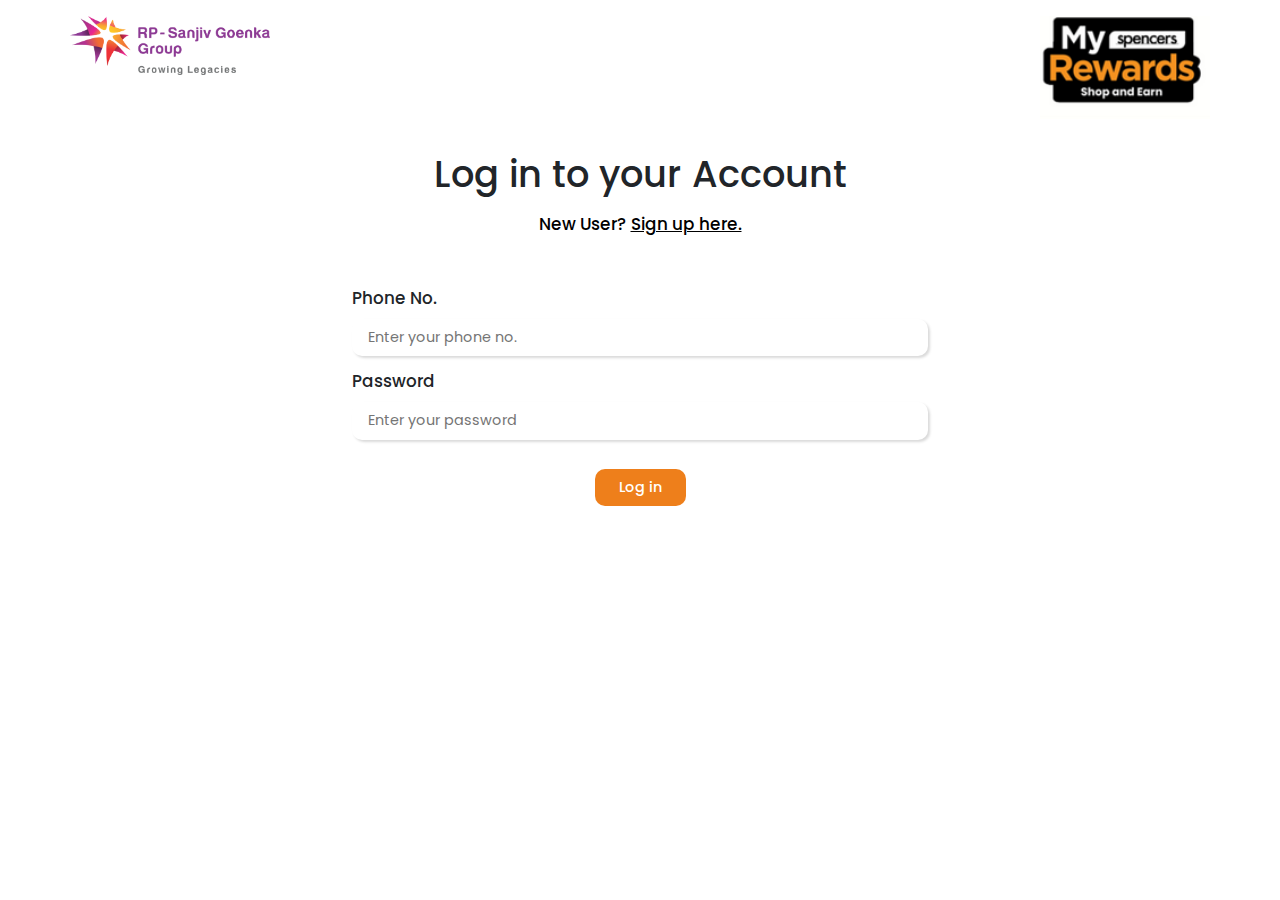
==== index.html @ 9caca3c6 "add login and signup page structure with CSS styling" ====
<!doctype html>
<html lang="en">

<head>
    <meta charset="utf-8">
    <meta name="viewport" content="width=device-width, initial-scale=1">
    <title>Login</title>
    <link rel="shortcut icon" href="assets/images/logo/fav.png" type="image/x-icon">
    <!-- Bootstrap CSS Link -->
    <link href="https://cdn.jsdelivr.net/npm/bootstrap@5.3.3/dist/css/bootstrap.min.css" rel="stylesheet"
        integrity="sha384-QWTKZyjpPEjISv5WaRU9OFeRpok6YctnYmDr5pNlyT2bRjXh0JMhjY6hW+ALEwIH" crossorigin="anonymous">
    <!-- Link to Font Awesome -->
    <link rel="stylesheet" href="https://cdnjs.cloudflare.com/ajax/libs/font-awesome/6.6.0/css/all.min.css"
        integrity="sha512-Kc323vGBEqzTmouAECnVceyQqyqdsSiqLQISBL29aUW4U/M7pSPA/gEUZQqv1cwx4OnYxTxve5UMg5GT6L4JJg=="
        crossorigin="anonymous" referrerpolicy="no-referrer" />
    <!-- Link to AOS Animations -->
    <link href="https://unpkg.com/aos@2.3.1/dist/aos.css" rel="stylesheet">
    <!-- Link to Google Fonts -->
    <link rel="preconnect" href="https://fonts.googleapis.com">
    <link rel="preconnect" href="https://fonts.gstatic.com" crossorigin>
    <link href="https://fonts.googleapis.com/css2?family=Cormorant+Garamond:ital,wght@0,300;0,400;0,500;0,600;0,700;1,300;1,400;1,500;1,600;1,700&family=DM+Sans:ital,opsz,wght@0,9..40,100..1000;1,9..40,100..1000&family=Inter:ital,opsz,wght@0,14..32,100..900;1,14..32,100..900&family=Jost:ital,wght@0,100..900;1,100..900&family=Montserrat:ital,wght@0,100..900;1,100..900&family=Poppins:ital,wght@0,100;0,200;0,300;0,400;0,500;0,600;0,700;0,800;0,900;1,100;1,200;1,300;1,400;1,500;1,600;1,700;1,800;1,900&family=Sail&family=Sour+Gummy:ital,wght@0,100..900;1,100..900&family=Tangerine:wght@400;700&family=Work+Sans:ital,wght@0,100..900;1,100..900&display=swap" rel="stylesheet">
    <!-- CSS Link -->
    <link rel="stylesheet" href="assets/css/style.css">
</head>

<body>

    <!-- Logo Row Start -->
    <section class="logo-row container-lg">
        <img src="assets/images/Rpsg-logo.webp" alt="logo" id="logo-1">
        <img src="assets/images/rewards-logo.png" alt="logo">
    </section> 
    <!-- Logo Row End -->

    <!-- Login Head Start -->
    <section class="login-head container-lg">
        <h1>Log in to your Account</h1>
        <span>New User? <a href="signup.html">Sign up here.</a></span>
    </section> 
    <!-- Login Head End -->

    <!-- Form Start -->
    <form action="signup.html">
        <label for="phone" id="phone">Phone No.</label>
        <input type="number" name="phone" id="phone" placeholder="Enter your phone no.">
        <label for="pass" id="pass">Password</label>
        <input type="password" name="pass" id="pass" placeholder="Enter your password">
        <button type="submit">Log in</button>
    </form> 
    <!-- Form End -->


    <!-- -------------------------------------------------------------------------------------------------------------------------------- -->

    <!-- Bootstrap JS Link -->
    <script src="https://cdn.jsdelivr.net/npm/bootstrap@5.3.3/dist/js/bootstrap.bundle.min.js"
        integrity="sha384-YvpcrYf0tY3lHB60NNkmXc5s9fDVZLESaAA55NDzOxhy9GkcIdslK1eN7N6jIeHz"
        crossorigin="anonymous"></script>

    <!-- AOS Animation JS Link -->
    <script src="https://unpkg.com/aos@2.3.1/dist/aos.js"></script>
    <script>
        AOS.init();
    </script>

    <!-- JS Link -->
    <script src="assets/js/script.js"></script>

</body>

</html>
---- assets/css/style.css ----
* {
  margin: 0;
  padding: 0;
  box-sizing: border-box;
  /* font-family: "Poppins", serif; */
  /* font-family: "DM Sans", serif; */
}

/* Logo Row Start */
.logo-row {
  display: flex;
  justify-content: space-between;
  align-items: start;
  padding: 1rem 0 0 0;
}

.logo-row img {
  width: 170px;
}
.logo-row #logo-1 {
  width: 200px;
}

@media screen and (max-width: 768px) {
  .logo-row {
    padding: 1rem 0.5rem;
  }
  .logo-row img {
    width: 110px;
  }
  .logo-row #logo-1 {
    width: 130px;
  }
}
/* Logo Row End */

/* Login Head Start */
.login-head{
    margin-top: 2rem;
}
.login-head h1{
    font-size: calc(1.5rem + 1vw);
    text-align: center;
    font-family: "Poppins", serif;
}
.login-head span{
    font-size: calc(0.25rem + 1vw);
    font-family: "Poppins", serif;
    margin-top: 1rem;
    text-align: center;
    display: block;
    color: #000;
    font-weight: 500;
}
.login-head span a{
    color: #000;
}

@media screen and (max-width: 768px) {
    .login-head{
        margin-top: 1.5rem;
        padding: 0 3.5rem;
    }
}

@media screen and (max-width: 400px) {
    .login-head h1{
        font-size: calc(1.7rem + 1vw);
    }
    .login-head span{
        font-size: calc(0.7rem + 1vw);
        margin-top: 0.7rem;
    }
}

@media screen and (min-width: 400px) and (max-width: 768px) {
    .login-head h1{
        font-size: calc(1.9rem + 1vw);
    }
    .login-head span{
        font-size: calc(0.75rem + 1vw);
        margin-top: 0.85rem;
        margin-top: 0.8rem;
    }
}
/* Login Head End */

/* Form Start */
form{
  width: 45%;
  margin: 3rem auto;
  display: flex;
  flex-direction: column;
  align-items: center;
}
form label{
  width: 100%;
  font-size: calc(0.25rem + 1vw);
  font-weight: 500;
  font-family: "Poppins", serif;
}
form input{
  width: 100%;
  font-size: calc(0.1rem + 1vw);
  font-family: "Poppins", serif;
  padding: 0.5rem 1rem;
  margin: 0.5rem 0 0.8rem 0;
  outline: none;
  border: none;
  border-radius: 10px;
  transition: all 0.1s ease;
  box-shadow: rgba(0, 0, 0, 0.15) 2px 2px 2.6px;
}
form input:focus{
  box-shadow: rgba(0, 0, 0, 0.24) 0px 3px 7px;
}
form input[type="number"]::-webkit-inner-spin-button{
  -webkit-appearance: none;
}
form button{
  width: max-content;
  margin-top: 1rem;
  border: none;
  color: #fff;
  padding: 0.5rem 1.5rem;
  font-size: calc(0.1rem + 1vw);
  font-family: "Poppins", serif;
  background-color: #ee7f1b;
  border-radius: 10px;
  font-weight: 500;
  transition: all 0.2s ease;
}
form button:hover{
  background-color: #e8710a;
}

@media screen and (max-width: 768px) {
  form{
    width: 80%;
    margin: 2.5rem auto;
  }
  form label{
    font-size: calc(0.85rem + 1vw);
  }
  form input{
    font-size: calc(0.75rem + 1vw);
    padding: 0.6rem 1rem;
    font-weight: 420;
    margin: 0.6rem 0 1.1rem 0;
    border-radius: 9px;
    box-shadow: rgba(0, 0, 0, 0.15) 2.5px 2.5px 2.6px;
  }
  form input:focus{
    box-shadow: rgba(0, 0, 0, 0.24) 0px 3.5px 7.5px;
  }
  form button{
    margin-top: 1rem;
    padding: 0.4rem 1.5rem;
    font-size: calc(0.7rem + 1vw);
    border-radius: 10px;
  }
}
/* Form End */
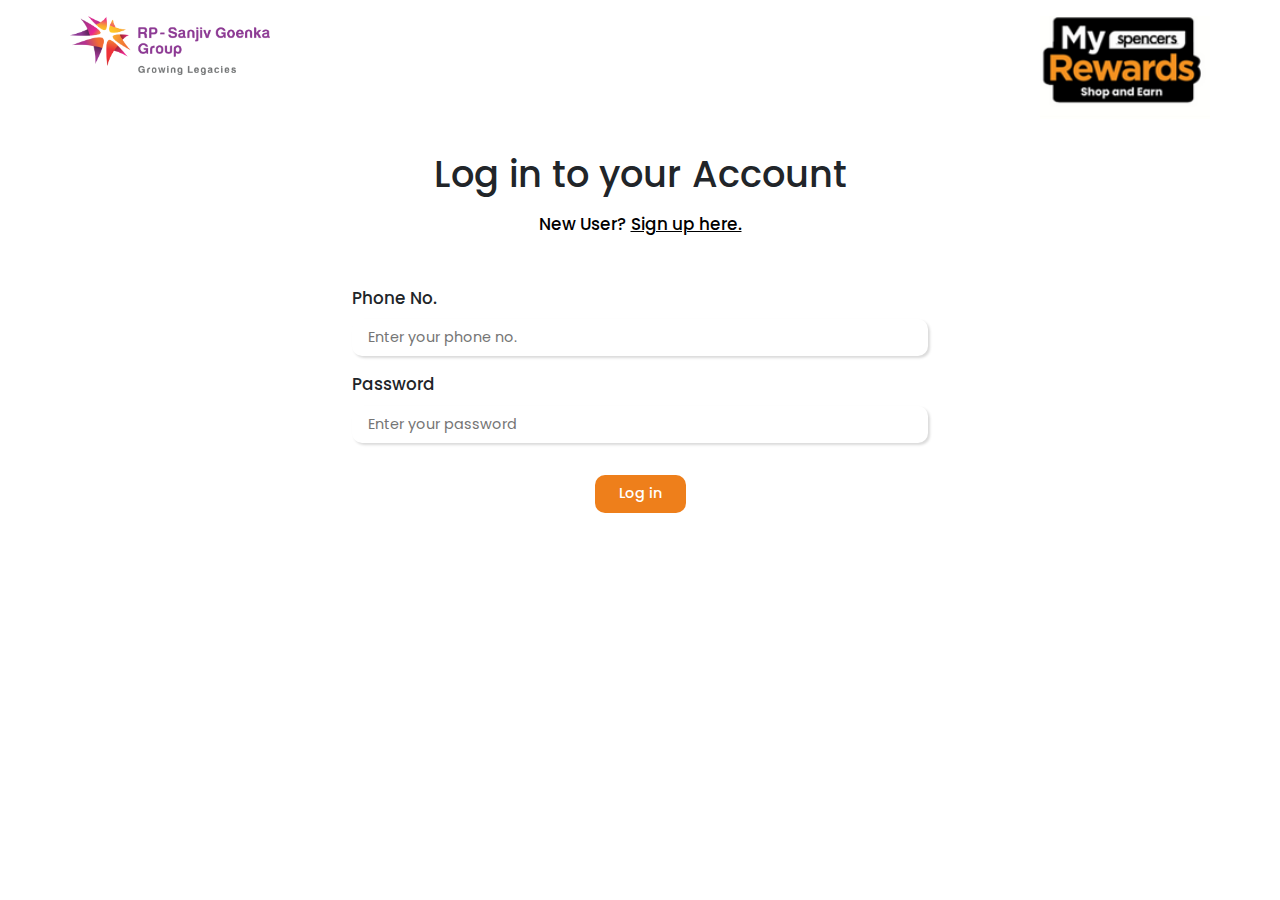
==== commit caa5aad8: "add OTP verification page and implement input handling for OTP fields" ====
--- a/index.html
+++ b/index.html
@@ -40,7 +40,7 @@
     <!-- Login Head End -->
 
     <!-- Form Start -->
-    <form action="signup.html">
+    <form action="otp.html">
         <label for="phone" id="phone">Phone No.</label>
         <input type="number" name="phone" id="phone" placeholder="Enter your phone no.">
         <label for="pass" id="pass">Password</label>
--- a/assets/css/style.css
+++ b/assets/css/style.css
@@ -40,6 +40,12 @@
 }
 .login-head h1{
     font-size: calc(1.5rem + 1vw);
+    text-align: center;
+    font-family: "Poppins", serif;
+}
+.login-head h2{
+    font-size: calc(0.7rem + 1vw);
+    margin-top: 1.5rem;
     text-align: center;
     font-family: "Poppins", serif;
 }
@@ -61,12 +67,19 @@
         margin-top: 1.5rem;
         padding: 0 3.5rem;
     }
+    #signup-head{
+      padding: 0 2rem;
+    }
 }
 
 @media screen and (max-width: 400px) {
     .login-head h1{
-        font-size: calc(1.7rem + 1vw);
-    }
+        font-size: calc(1.6rem + 1vw);
+    }
+    .login-head h2{
+      margin-top: 0.8rem;
+      font-size: calc(0.95rem + 1vw);
+  }
     .login-head span{
         font-size: calc(0.7rem + 1vw);
         margin-top: 0.7rem;
@@ -75,8 +88,12 @@
 
 @media screen and (min-width: 400px) and (max-width: 768px) {
     .login-head h1{
-        font-size: calc(1.9rem + 1vw);
-    }
+        font-size: calc(1.8rem + 1vw);
+    }
+    .login-head h2{
+      margin-top: 0.8rem;
+      font-size: calc(1.05rem + 1vw);
+  }
     .login-head span{
         font-size: calc(0.75rem + 1vw);
         margin-top: 0.85rem;
@@ -104,7 +121,7 @@
   font-size: calc(0.1rem + 1vw);
   font-family: "Poppins", serif;
   padding: 0.5rem 1rem;
-  margin: 0.5rem 0 0.8rem 0;
+  margin: 0.5rem 0 1rem 0;
   outline: none;
   border: none;
   border-radius: 10px;
@@ -134,9 +151,22 @@
   background-color: #e8710a;
 }
 
+form span{
+  font-size: calc(0.2rem + 1vw);
+  font-family: "Poppins", serif;
+  margin: 1rem 0 0.5rem 0;
+  text-align: center;
+  display: block;
+  color: #000;
+  font-weight: 500;
+}
+form span a{
+  color: #000;
+}
+
 @media screen and (max-width: 768px) {
   form{
-    width: 80%;
+    width: 85%;
     margin: 2.5rem auto;
   }
   form label{
@@ -155,9 +185,108 @@
   }
   form button{
     margin-top: 1rem;
-    padding: 0.4rem 1.5rem;
-    font-size: calc(0.7rem + 1vw);
+    padding: 0.45rem 1.7rem;
+    font-size: calc(0.75rem + 1vw);
     border-radius: 10px;
   }
+  form span{
+    font-size: calc(0.65rem + 1vw);
+    margin: 0.8rem 0 0.3rem 0;
+  }
 }
 /* Form End */
+
+
+/* ------- Verify OTP Page Styles ------- */
+/* Verify OTP Head Start */
+.verify-otp-head{
+  margin-top: 2rem;
+  text-align: center;
+}
+.verify-otp-head h1{
+  font-family: "Poppins", serif;
+  font-size: calc(0.9rem + 1vw);
+  margin-top: 1.5rem;
+  font-weight: 600;
+}
+.otp-form form {
+  width: 30%;
+  padding: 1.5rem 1.5rem 0.5rem 1.5rem;
+  margin-top: 0.5rem;
+}
+.otp-form form .inp-field{
+  display: flex;
+  justify-content: space-between;
+}
+.otp-form form .inp-field input{
+  width: 22%;
+  font-size: calc(1.5rem + 0.5vw);
+  font-weight: 700;
+  padding: 0.5rem 0;
+  font-family: "Poppins", serif;
+  text-align: center;
+  border: 2px solid transparent;
+  transition: all 0.1s ease-in-out;
+  background-color: #d9d9d9;
+}
+.otp-form form .inp-field input:focus{
+  border: 2px solid #fff;
+}
+.otp-form form .resend{
+  width: 100%;
+}
+.otp-form form .resend a{
+  font-family: "Poppins", serif;
+  display: block;
+  font-size: calc(0.4rem + 0.5vw);
+  font-weight: 500;
+  text-decoration: none;
+  color: #000;
+  display:flex;
+  align-items: center;
+  justify-content: end;
+}
+.otp-form form .resend a i{
+  margin-right: 5px;
+}
+
+@media screen and (max-width: 768px) {
+  .verify-otp-head h1{
+    font-size: calc(1.2rem + 1vw);
+  }
+  .verify-otp-head svg{
+    width: 4rem;
+  }
+  .otp-form form {
+    width: 70%;
+    padding: 0.5rem 1rem 0.5rem 1rem;
+    margin-top: 0.5rem;
+  }
+  .otp-form form .inp-field input{
+    width: 21%;
+    font-size: calc(1.1rem + 0.5vw);
+    padding: 0.42rem 0;
+    border: 2px solid transparent;
+  }
+  .otp-form form .resend a{
+    font-size: calc(0.6rem + 0.5vw);
+  }
+}
+@media screen and (min-width: 390px) and (max-width: 450px) {
+  .verify-otp-head h1{
+    font-size: calc(1.4rem + 1vw);
+  }
+  .otp-form form .inp-field input{
+    padding: 0.65rem 0;
+  }
+  .otp-form form .resend a{
+    font-size: calc(0.65rem + 0.5vw);
+  }
+}
+@media screen and (min-width: 1400px) {
+  .otp-form form .inp-field input{
+      font-size: calc(1.7rem + 0.5vw);
+      padding: 0.8rem 0;
+  }
+}
+/* Verify OTP Head End */
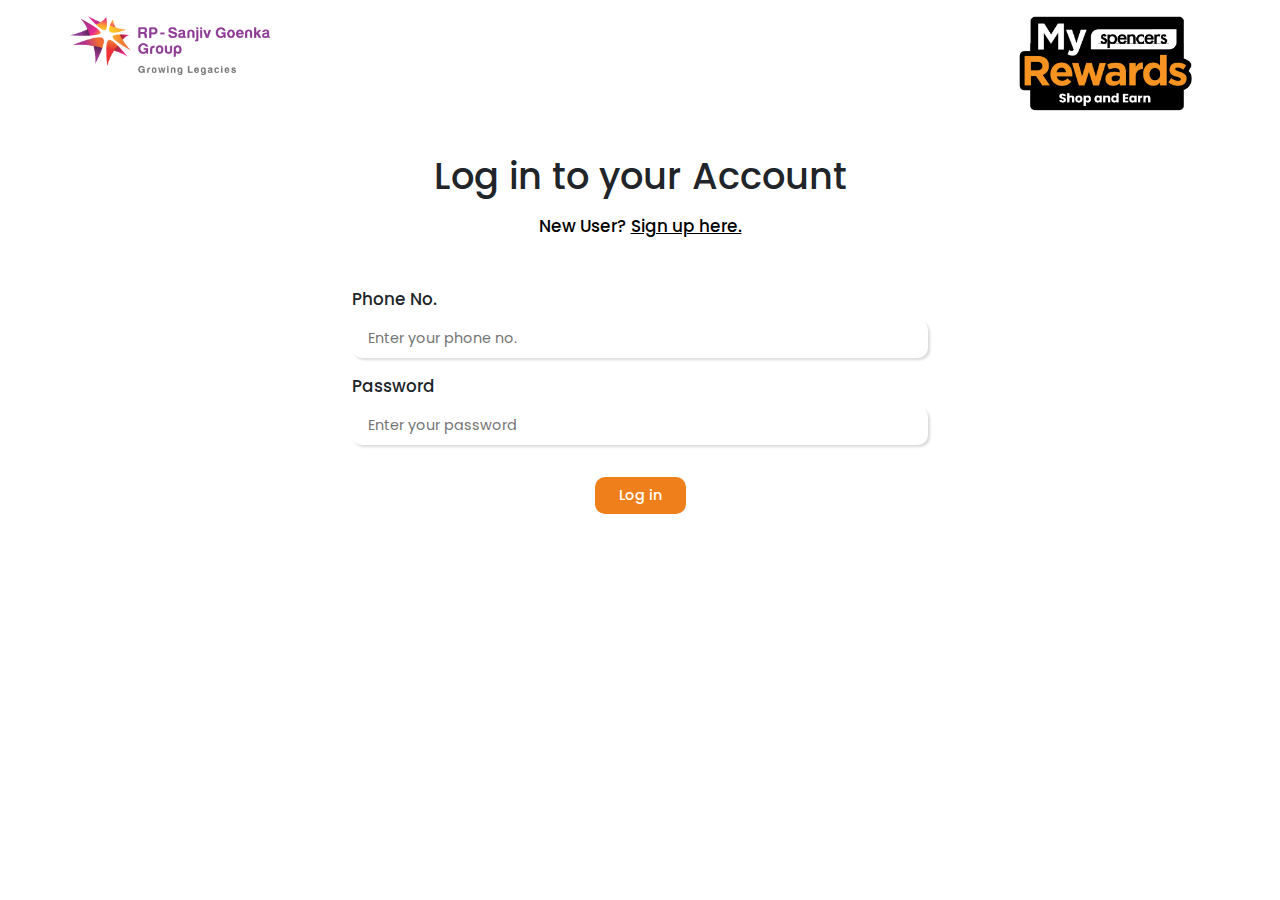
==== commit f6c99bf2: "update logo images across multiple pages, adjust logo sizes for better visibility, and enhance redee" ====
--- a/index.html
+++ b/index.html
@@ -28,7 +28,7 @@
     <!-- Logo Row Start -->
     <section class="logo-row container-lg">
         <img src="assets/images/Rpsg-logo.webp" alt="logo" id="logo-1">
-        <img src="assets/images/rewards-logo.png" alt="logo">
+        <img src="assets/images/rewards-logo-2.png" alt="logo">
     </section> 
     <!-- Logo Row End -->
 
--- a/assets/css/style.css
+++ b/assets/css/style.css
@@ -15,7 +15,7 @@
 }
 
 .logo-row img {
-  width: 170px;
+  width: 210px;
 }
 .logo-row #logo-1 {
   width: 200px;
@@ -26,7 +26,7 @@
     padding: 1rem 0.5rem;
   }
   .logo-row img {
-    width: 110px;
+    width: 150px;
   }
   .logo-row #logo-1 {
     width: 130px;
@@ -68,7 +68,8 @@
         padding: 0 3.5rem;
     }
     #signup-head{
-      padding: 0 2rem;
+      padding: 0 4rem;
+      margin-top: -0.5rem;
     }
 }
 
@@ -79,10 +80,17 @@
     .login-head h2{
       margin-top: 0.8rem;
       font-size: calc(0.95rem + 1vw);
-  }
+    }
     .login-head span{
         font-size: calc(0.7rem + 1vw);
         margin-top: 0.7rem;
+    }
+    #signup-head h1{
+      font-size: calc(1.1rem + 1vw);
+    }
+    #signup-head h2{
+      font-size: calc(0.65rem + 1vw);
+      margin-top: 0.4rem;
     }
 }
 
@@ -98,6 +106,17 @@
         font-size: calc(0.75rem + 1vw);
         margin-top: 0.85rem;
         margin-top: 0.8rem;
+    }
+    #signup-head{
+      padding: 0 5rem;
+      margin-top: 0.5rem;
+    }
+    #signup-head h1{
+      font-size: calc(1.35rem + 1vw);
+    }
+    #signup-head h2{
+      font-size: calc(0.75rem + 1vw);
+      margin-top: 0.4rem;
     }
 }
 /* Login Head End */
@@ -192,6 +211,41 @@
   form span{
     font-size: calc(0.65rem + 1vw);
     margin: 0.8rem 0 0.3rem 0;
+  }
+  #sign-up-form{
+    margin: 1rem auto;
+  }
+  #sign-up-form label{
+    font-size: calc(0.65rem + 1vw);
+  }
+  #sign-up-form input{
+    font-size: calc(0.6rem + 1vw);
+    padding: 0.42rem 1rem;
+    margin: 0.4rem 0 0.7rem 0;
+  }
+  #sign-up-form button{
+    margin-top: 0.2rem;
+    padding: 0.35em 1.5rem;
+    font-size: calc(0.7rem + 1vw);
+  }
+  #sign-up-form span{
+    font-size: calc(0.5rem + 1vw);
+    padding: 0.3rem 1rem;
+    margin: 0.2rem 0 0.5rem 0;
+  }
+}
+
+@media screen and (min-width: 400px) and (max-width: 460px) {
+  #sign-up-form{
+    margin: 2rem auto;
+  }
+  #sign-up-form label{
+    font-size: calc(0.75rem + 1vw);
+  }
+  #sign-up-form input{
+    font-size: calc(0.65rem + 1vw);
+    padding: 0.5rem 1rem;
+    margin: 0.4rem 0 0.9rem 0;
   }
 }
 /* Form End */
@@ -290,3 +344,503 @@
   }
 }
 /* Verify OTP Head End */
+
+
+/* ------- Unlock Rewards Page Styles ------- */
+/* Unlock Rewards Head Start */
+.unlock-rewards-head{
+  text-align: center;
+}
+.unlock-rewards-head h1{
+  font-family: "Poppins", serif;
+  font-size: calc(1.4rem + 1vw);
+  margin-top: 1.5rem;
+}
+.unlock-rewards-head h2{
+  font-family: "DM Sans", serif;
+  font-size: calc(0.7rem + 1vw);
+  margin-top: 0.3rem;
+}
+
+@media screen and (max-width: 768px) {
+  .unlock-rewards-head{
+    padding: 0 3rem;
+  }
+  .unlock-rewards-head h1{
+    font-size: calc(1.5rem + 1vw);
+  }
+  .unlock-rewards-head h2{
+    font-size: calc(0.9rem + 1vw);
+    font-weight: 550;
+  }
+}
+
+@media screen and (min-width: 405px) and (max-width: 450px) {
+  .unlock-rewards-head{
+    padding: 0 3.5rem;
+  }
+  .unlock-rewards-head h1{
+    font-size: calc(1.7rem + 1vw);
+  }
+  .unlock-rewards-head h2{
+    font-size: calc(1rem + 1vw);
+  }
+}
+/* Unlock Rewards Head End */
+
+/* Rewards Card Row Start */
+.rewards-card-row{
+  display: flex;
+  justify-content: space-between;
+  flex-wrap: wrap;
+  margin-top: 4rem;
+}
+.rewards-card-row .reward-card{
+  width: 32%;
+  display: flex;
+  justify-content: space-between;
+  align-items: center;
+  box-shadow: rgba(0, 0, 0, 0.24) 0px 3px 8px;
+  border-radius: 10px;
+  padding: 1rem 0.5rem;
+  cursor: pointer;
+}
+.rewards-card-row .reward-card .card-left{
+  width: 18.5%;
+  text-align: center;
+}
+.rewards-card-row .reward-card .card-right{
+  width: 81%;
+}
+.rewards-card-row .reward-card svg{
+  width: 65%;
+}
+.rewards-card-row #reward-card-1 svg{
+  margin-left: -7px;
+}
+.rewards-card-row .reward-card h3{
+  font-family: "Poppins", serif;
+  font-size: calc(0.4rem + 1vw);
+  margin: 0;
+  font-weight: 600;
+}
+.rewards-card-row .reward-card p{
+  font-family: "DM Sans", serif;
+  font-size: calc(0.1rem + 1vw);
+  margin: 0;
+  margin-top: 0.3rem;
+}
+
+.reward-progress-button{
+  display: flex;
+  justify-content: center;
+  margin-top: 3rem;
+}
+.reward-progress-button button{
+  border: none;
+  background-color: #ee7f1b;
+  color: #fff;
+  padding: 0.5rem 1.5rem;
+  border-radius: 10px;
+  font-family: "Poppins", serif;
+  font-size: calc(0.3rem + 1vw);
+  font-weight: 500;
+  transition: all 0.2s ease;
+}
+.reward-progress-button button:hover{
+  background-color: #e8710a;
+}
+
+@media screen and (min-width: 1400px) {
+  .rewards-card-row .reward-card p{
+    font-size: calc(0.07rem + 1vw);
+  }
+}
+
+@media screen and (max-width: 768px) {
+  .rewards-card-row{
+    margin-top: 2.5rem;
+  }
+  .rewards-card-row .reward-card{
+    width: 100%;
+    box-shadow: none;
+    padding: 1rem 0.6rem;
+  }
+  .rewards-card-row .reward-card .card-left{
+    width: 20%;
+  }
+  .rewards-card-row .reward-card .card-right{
+    width: 77%;
+  }
+  .rewards-card-row #reward-card-1 svg{
+    margin-left: -1px;
+    width: 70%;
+  }
+  .rewards-card-row #reward-card-2{
+    margin-bottom: 0.75rem;
+  }
+  .rewards-card-row .reward-card h3{
+    font-size: calc(1rem + 1vw);
+  }
+  .rewards-card-row .reward-card p{
+    font-size: calc(0.55rem + 1vw);
+    margin-top: 0.3rem;
+    font-weight: 490;
+    line-height: 1.25;
+  }
+  .reward-progress-button{
+    margin-top: 1.5rem;
+  }
+  .reward-progress-button button{
+    padding: 0.5rem 1.5rem;
+    font-size: calc(0.75rem + 1vw);
+  }
+}
+/* Rewards Card Row End */
+
+
+/* ------- Reward Progress Page Styles ------- */
+/* Reward Journey Head Start */
+.reward-journey-head h1{
+  font-family: "Poppins", serif;
+  font-size: calc(1rem + 1vw);
+  text-align: center;
+  margin: 0;
+  font-weight: 600;
+  margin-top: 2rem;
+}
+.reward-journey-head p{
+  font-family: "Poppins", serif;
+  font-size: calc(0.5rem + 1vw);
+  font-weight: 500;
+  text-align: center;
+  margin: 0;
+  margin-top: 0.7rem;
+}
+.reward-journey-head .progress-line{
+  display: flex;
+  color: #fff;
+  margin-top: 2.5rem;
+  border-radius: 5px;
+  overflow: hidden;
+}
+.reward-journey-head .progress-line p{
+  margin: 0;
+  font-family: "Poppins", serif;
+  font-size: calc(0.2rem + 1vw);
+}
+.reward-journey-head .progress-line .line-left{
+  width: 30%;
+  background-color: #000;
+  padding: 0.3rem 0.6rem;
+}
+.reward-journey-head .progress-line .line-right{
+  width: 70%;
+  background-color: #f27e0d;
+  padding: 0.3rem 0.6rem;
+  text-align: end;
+}
+.reward-journey-head .sub-head{
+  margin-top: 2.5rem;
+  text-align: center;
+}
+.reward-journey-head .sub-head h2,
+.reward-journey-head .sub-head h3{
+  font-family: "Poppins", serif;
+  font-size: calc(0.6rem + 1vw);
+  margin: 0;
+  font-weight: 500;
+}
+.reward-journey-head .sub-head h3{
+  font-weight: 600;
+  margin-top: 0.2rem;
+}
+.reward-journey-head .coin-img{
+  margin-top: 4rem;
+  display: flex;
+  justify-content: center;
+}
+.reward-journey-head img{
+  width: 30%;
+}
+.reward-btns{
+  margin-top: 3rem;
+  display: flex;
+  flex-direction: column;
+  align-items: center;
+}
+.reward-btns button{
+  margin-bottom: 1.3rem;
+  border: none;
+  background-color: #ee7f1b;
+  color: #fff;
+  padding: 0.5rem 1.5rem;
+  border-radius: 10px;
+  font-family: "Poppins", serif;
+  font-size: calc(0.3rem + 1vw);
+  font-weight: 500;
+  transition: all 0.2s ease;
+}
+.reward-btns button:hover{
+  background-color: #e8710a;
+}
+
+@media screen and (max-width: 768px){
+  .reward-journey-head h1{
+    font-size: calc(1.1rem + 1vw);
+    margin-top: 1.5rem;
+  }
+  .reward-journey-head p{
+    font-size: calc(0.7rem + 1vw);
+    font-weight: 500;
+  }
+  .reward-journey-head .progress-line{
+    margin-top: 1.5rem;
+    width: 100%;
+  }
+  .reward-journey-head .progress-line p{
+    font-size: calc(0.55rem + 1vw);
+  }
+  .reward-journey-head .progress-line .line-left{
+    padding: 0.35rem 0.6rem;
+    display: flex;
+    justify-content: flex-start;
+  }
+  .reward-journey-head .progress-line .line-right{
+    padding: 0.35rem 0.6rem;
+    display: flex;
+    justify-content: flex-end;
+  }
+  .reward-journey-head .sub-head{
+    margin-top: 2.3rem;
+  }
+  .reward-journey-head .sub-head h2,
+  .reward-journey-head .sub-head h3{
+    font-size: calc(0.9rem + 1vw);
+  }
+  .reward-journey-head .coin-img{
+    margin-top: 3rem;
+  }
+  .reward-journey-head img{
+    width: 70%;
+  }
+  .reward-btns button{
+    padding: 0.55rem 1.5rem;
+    border-radius: 10px;
+    font-size: calc(0.7rem + 1vw);
+  }
+}
+@media screen and (min-width: 410px) and (max-width: 460px){
+  .reward-journey-head p{
+    font-size: calc(0.8rem + 1vw);
+  }
+}
+/* Reward Journey Head End */
+
+
+/* ------- Available Rewards Page Styles ------- */
+/* Available Rewards Head Start */
+.available-rewards-head{
+  text-align: center;
+}
+.available-rewards-head h1{
+  font-family: "Poppins", serif;
+  font-size: calc(1.4rem + 1vw);
+  margin: 0;
+  font-weight: 600;
+}
+.available-rewards-head p{
+  font-family: "Poppins", serif;
+  font-size: calc(0.6rem + 1vw);
+  margin: 0;
+  margin-top: 1rem;
+}
+.available-rewards-head span{
+  font-family: "Poppins", serif;
+  font-size: calc(0.6rem + 1vw);
+  margin: 0;
+  font-weight: 600;
+  margin-top: 1rem;
+}
+
+@media screen and (max-width: 768px) {
+  .available-rewards-head h1{
+    font-size: calc(1.1rem + 1vw);
+    margin-top: 1.5rem;
+  }
+  .available-rewards-head p{
+    font-size: calc(0.7rem + 1vw);
+    margin-top: 0.8rem;
+  }
+  .available-rewards-head span{
+    font-size: calc(0.7rem + 1vw);
+    margin-top: 0;
+  }
+}
+/* Available Rewards Head End */
+
+/* Gift Card Start */
+.gift-card{
+  display: flex;
+  flex-direction: column;
+  align-items: center;
+}
+.gift-card-img{
+  display: flex;
+  justify-content: center;
+  margin-top: 3rem;
+}
+.gift-card-img img{
+  width: 320px
+}
+.gift-card-desc{
+  margin-top: 2rem;
+}
+.gift-card-desc h2{
+  font-family: "Poppins", serif;
+  font-size: calc(0.9rem + 1vw);
+  margin-bottom: 1rem;
+}
+.gift-card button{
+  margin: 1.5rem 0 3rem 0;
+  border: none;
+  background-color: #ee7f1b;
+  color: #fff;
+  padding: 0.5rem 1.5rem;
+  border-radius: 10px;
+  font-family: "Poppins", serif;
+  font-size: calc(0.3rem + 1vw);
+  font-weight: 500;
+  transition: all 0.2s ease;
+}
+.gift-card button:hover{
+  background-color: #e8710a;
+}
+
+@media screen and (max-width: 768px) {
+  .gift-card-img img{
+    width: 62vw;
+  }
+  .gift-card-desc h2{
+    font-size: calc(1rem + 1vw);
+  }
+  .gift-card button{
+    margin: 1.5rem 0 3rem 0;
+    padding: 0.5rem 1.5rem;
+    font-size: calc(0.75rem + 1vw);
+  }
+}
+/* Gift Card End */
+
+
+/* ------- Shop & Earn Page Styles ------- */
+/* Shop & Earn Head Start */
+.shop-earn-head{
+  text-align: center;
+  margin-top: 2rem;
+}
+.shop-earn-head h1{
+  font-family: "Poppins", serif;
+  font-size: calc(1.4rem + 1vw);
+  margin: 0;
+  font-weight: 600;
+  text-transform: uppercase;
+}
+.shop-earn-head p{
+  font-family: "Poppins", serif;
+  font-size: calc(0.6rem + 1vw);
+  margin: 0;
+  margin-top: 0.5rem;
+}
+
+@media screen and (max-width: 768px) {
+  .shop-earn-head{
+    margin-top: 1rem;
+    padding: 0 1rem;
+  }
+  .shop-earn-head h1{
+    font-size: calc(1.1rem + 1vw);
+  }
+  .shop-earn-head p{
+    font-size: calc(0.6rem + 1vw);
+    margin-top: 0.7rem;
+    font-weight: 450;
+  }
+}
+/* Shop & Earn Head End */
+
+/* Shop & Earn Tabs Start */
+.shop-earn-tabs{
+  margin-top: 2rem;
+  padding: 0 1rem;
+}
+.shop-earn-card{
+  display: flex;
+  justify-content: space-between;
+  align-items: center;
+  margin-bottom: 2rem;
+}
+.shop-earn-card .card-left{
+  width: 15%;
+}
+.shop-earn-card .card-left img{
+  width: 100%;
+}
+.shop-earn-card .card-desc{
+  width: 70%;
+}
+.shop-earn-card .card-desc h2{
+  font-family: "Poppins", serif;
+  font-size: calc(0.85rem + 1vw);
+  margin: 0;
+}
+.shop-earn-card .card-right{
+  width: 5%;
+}
+/* Shop & Earn Tabs End */
+
+
+/* ------- Shop & Earn Internal Pages Styles ------- */
+/* Shop & Earn Internal Pages Head Start */
+.shop-earn-internal-page-head h1{
+  font-family: "Poppins", serif;
+  font-size: calc(1.2rem + 1vw);
+  margin: 0;
+  margin-top: 2rem;
+  font-weight: 600;
+  text-align: center;
+  text-transform: uppercase;
+  text-decoration: underline;
+  text-underline-offset: 1rem;
+}
+
+@media screen and (max-width: 768px) {
+  .shop-earn-internal-page-head h1{
+    font-size: calc(1rem + 1vw);
+    margin-top: 1rem;
+    text-underline-offset: 0.8rem;
+  }
+}
+/* Shop & Earn Internal Pages Head End */
+
+/* FAQ Boxes Start */
+.faq-boxes{
+  margin-top: 3rem;
+}
+.faq-boxes .faq-box{
+  border-bottom: 1.8px solid #000;
+  margin-bottom: 1.2rem;
+}
+.faq-boxes .faq-box h2{
+  font-family: "Poppins", serif;
+  font-size: calc(0.8rem + 1vw);
+  margin: 0;
+  font-weight: 600;
+}
+.faq-boxes .faq-box p{
+  font-family: "Poppins", serif;
+  font-size: calc(0.6rem + 1vw);
+  margin: 0;
+  margin: 0.6rem 0 0.8rem 0;
+}
+/* FAQ Boxes End */